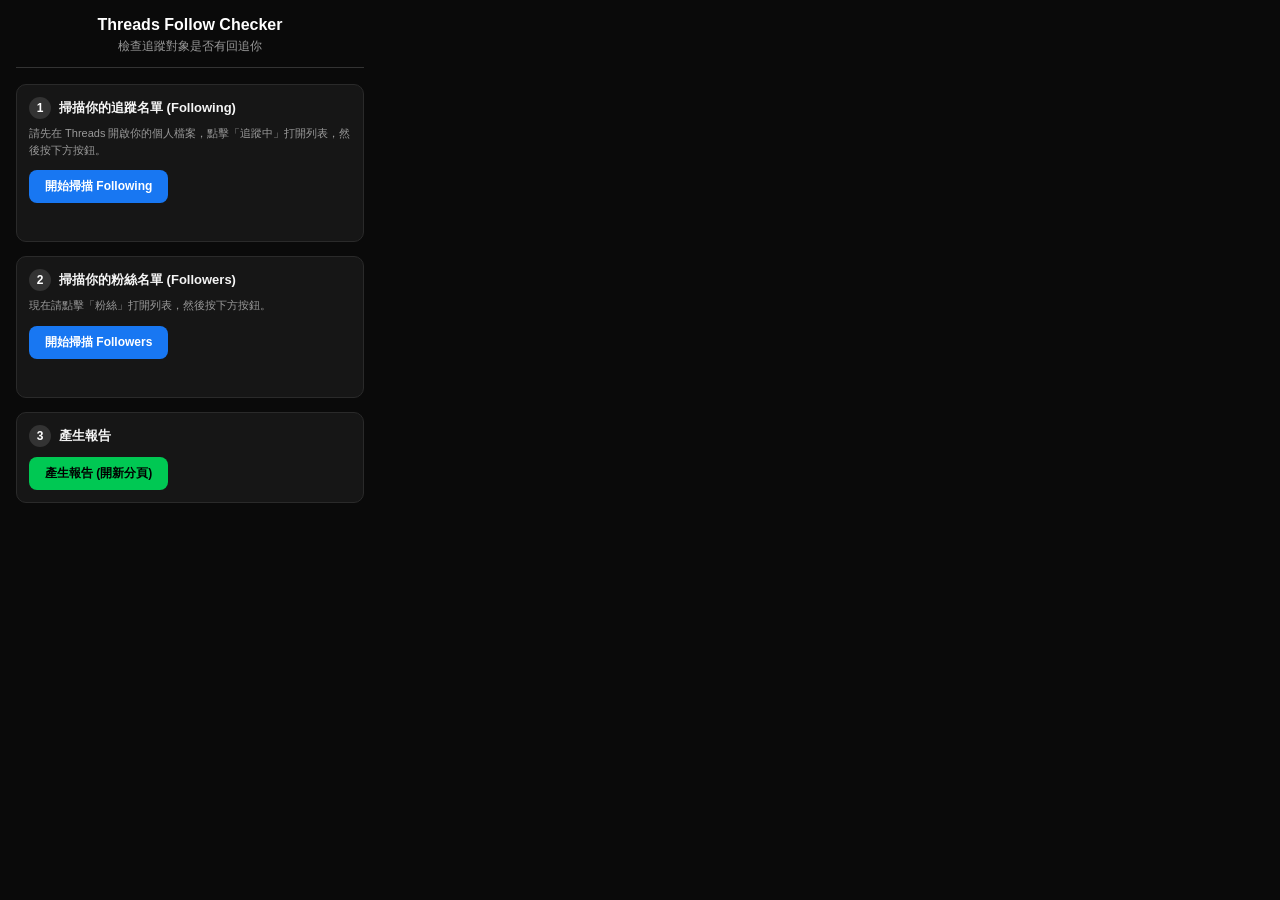
==== popup.html @ 83811b6b "Initial commit: Threads Follow Checker Chrome Extension Chrome Extension (Manifest V3) that checks i" ====
<!DOCTYPE html>
<html lang="zh-TW">
<head>
  <meta charset="UTF-8">
  <meta name="viewport" content="width=device-width, initial-scale=1.0">
  <title>Threads Follow Checker</title>
  <link rel="stylesheet" href="popup.css">
</head>
<body>
  <div id="app">
    <header>
      <h1>Threads Follow Checker</h1>
      <p class="subtitle">檢查追蹤對象是否有回追你</p>
    </header>

    <!-- Step 1: Scan Following -->
    <section id="step1" class="step">
      <div class="step-header">
        <span class="step-num">1</span>
        <span class="step-title">掃描你的追蹤名單 (Following)</span>
      </div>
      <p class="step-desc">請先在 Threads 開啟你的個人檔案，點擊「追蹤中」打開列表，然後按下方按鈕。</p>
      <button id="btn-scan-following" class="btn btn-primary">開始掃描 Following</button>
      <div id="following-status" class="status"></div>
    </section>

    <!-- Step 2: Scan Followers -->
    <section id="step2" class="step">
      <div class="step-header">
        <span class="step-num">2</span>
        <span class="step-title">掃描你的粉絲名單 (Followers)</span>
      </div>
      <p class="step-desc">現在請點擊「粉絲」打開列表，然後按下方按鈕。</p>
      <button id="btn-scan-followers" class="btn btn-primary">開始掃描 Followers</button>
      <div id="followers-status" class="status"></div>
    </section>

    <!-- Step 3: Report -->
    <section id="step3" class="step">
      <div class="step-header">
        <span class="step-num">3</span>
        <span class="step-title">產生報告</span>
      </div>
      <button id="btn-report" class="btn btn-accent">產生報告 (開新分頁)</button>
      <button id="btn-clear" class="btn btn-danger" style="display:none;">清除資料</button>
    </section>
  </div>
  <script src="popup.js"></script>
</body>
</html>
---- popup.css ----
* {
  margin: 0;
  padding: 0;
  box-sizing: border-box;
}

body {
  width: 380px;
  overflow-y: auto;
  font-family: -apple-system, BlinkMacSystemFont, "Segoe UI", Roboto, sans-serif;
  background: #0a0a0a;
  color: #f5f5f5;
  font-size: 13px;
}

#app {
  padding: 16px;
}

header {
  text-align: center;
  margin-bottom: 16px;
  padding-bottom: 12px;
  border-bottom: 1px solid #333;
}

header h1 {
  font-size: 16px;
  font-weight: 700;
  color: #fff;
}

.subtitle {
  color: #999;
  font-size: 12px;
  margin-top: 4px;
}

.step {
  margin-bottom: 14px;
  padding: 12px;
  background: #161616;
  border-radius: 10px;
  border: 1px solid #2a2a2a;
}

.step-header {
  display: flex;
  align-items: center;
  gap: 8px;
  margin-bottom: 6px;
}

.step-num {
  width: 22px;
  height: 22px;
  border-radius: 50%;
  background: #333;
  color: #fff;
  display: flex;
  align-items: center;
  justify-content: center;
  font-size: 12px;
  font-weight: 700;
  flex-shrink: 0;
}

.step-title {
  font-weight: 600;
  font-size: 13px;
}

.step-desc {
  color: #999;
  font-size: 11px;
  margin-bottom: 8px;
  line-height: 1.5;
}

.btn {
  display: inline-block;
  padding: 8px 16px;
  border: none;
  border-radius: 8px;
  font-size: 12px;
  font-weight: 600;
  cursor: pointer;
  transition: opacity 0.2s;
  margin-right: 6px;
  margin-top: 4px;
}

.btn:hover { opacity: 0.85; }
.btn:disabled { opacity: 0.4; cursor: not-allowed; }

.btn-primary { background: #1877f2; color: #fff; }
.btn-accent { background: #00c853; color: #000; }
.btn-danger { background: #d32f2f; color: #fff; }

.status {
  margin-top: 8px;
  font-size: 12px;
  color: #aaa;
  min-height: 18px;
}

.status .count { color: #00c853; font-weight: 600; }
.status .scanning { color: #ffab00; }
.status .done { color: #00c853; }
.status .error { color: #ff5252; }
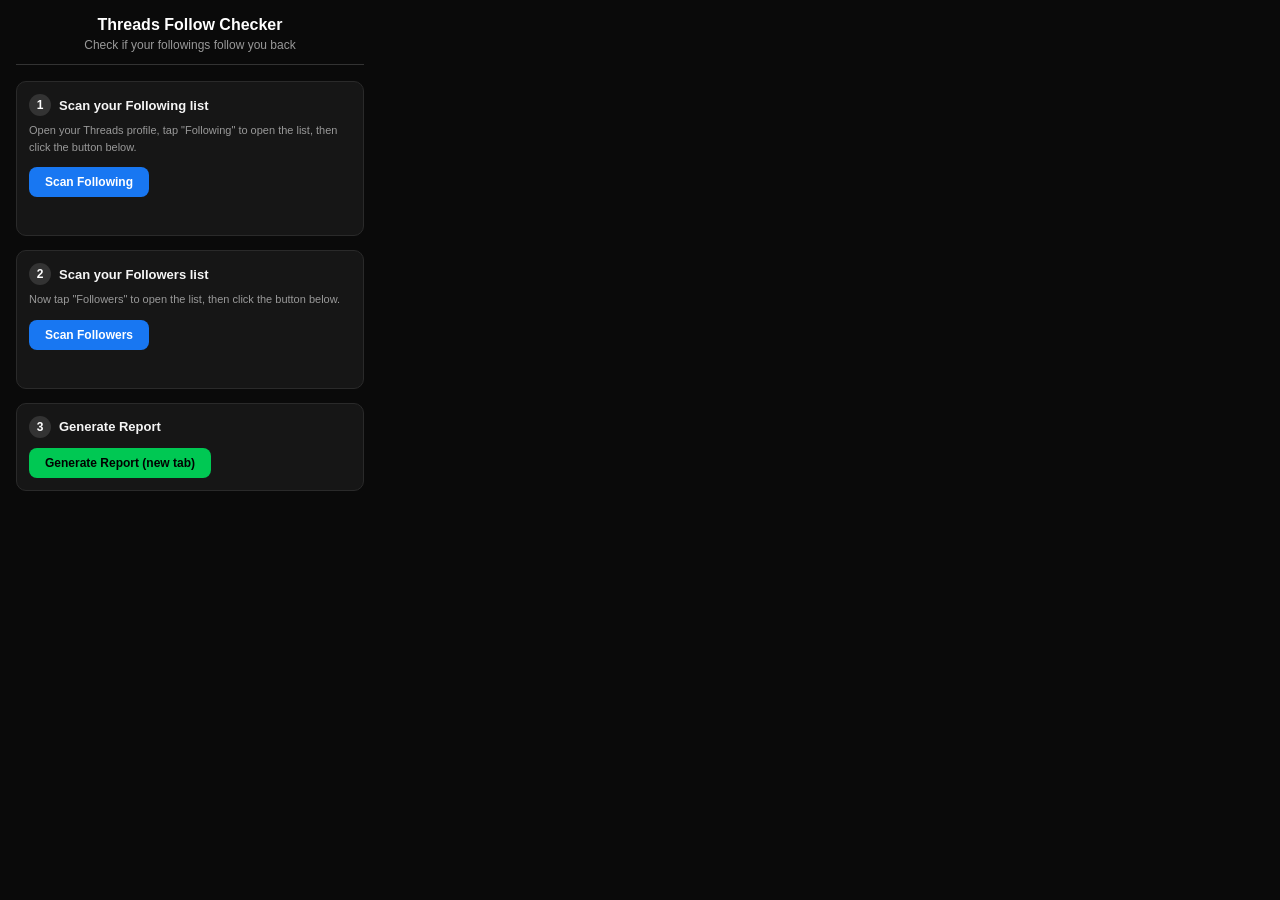
==== commit 6a931851: "Add i18n support for English and Traditional Chinese Use Chrome's built-in chrome.i18n API with _loc" ====
--- a/popup.html
+++ b/popup.html
@@ -1,5 +1,5 @@
 <!DOCTYPE html>
-<html lang="zh-TW">
+<html data-i18n-title="popupTitle">
 <head>
   <meta charset="UTF-8">
   <meta name="viewport" content="width=device-width, initial-scale=1.0">
@@ -9,18 +9,21 @@
 <body>
   <div id="app">
     <header>
-      <h1>Threads Follow Checker</h1>
-      <p class="subtitle">檢查追蹤對象是否有回追你</p>
+      <h1 data-i18n="popupTitle">Threads Follow Checker</h1>
+      <p class="subtitle" data-i18n="popupSubtitle">Check if your followings follow you back</p>
     </header>
+
+    <!-- Tab detection hint -->
+    <div id="tab-hint" class="tab-hint"></div>
 
     <!-- Step 1: Scan Following -->
     <section id="step1" class="step">
       <div class="step-header">
         <span class="step-num">1</span>
-        <span class="step-title">掃描你的追蹤名單 (Following)</span>
+        <span class="step-title" data-i18n="step1Title">Scan your Following list</span>
       </div>
-      <p class="step-desc">請先在 Threads 開啟你的個人檔案，點擊「追蹤中」打開列表，然後按下方按鈕。</p>
-      <button id="btn-scan-following" class="btn btn-primary">開始掃描 Following</button>
+      <p class="step-desc" data-i18n="step1Desc">Open your Threads profile, tap "Following" to open the list, then click the button below.</p>
+      <button id="btn-scan-following" class="btn btn-primary" data-i18n="btnScanFollowing">Scan Following</button>
       <div id="following-status" class="status"></div>
     </section>
 
@@ -28,10 +31,10 @@
     <section id="step2" class="step">
       <div class="step-header">
         <span class="step-num">2</span>
-        <span class="step-title">掃描你的粉絲名單 (Followers)</span>
+        <span class="step-title" data-i18n="step2Title">Scan your Followers list</span>
       </div>
-      <p class="step-desc">現在請點擊「粉絲」打開列表，然後按下方按鈕。</p>
-      <button id="btn-scan-followers" class="btn btn-primary">開始掃描 Followers</button>
+      <p class="step-desc" data-i18n="step2Desc">Now tap "Followers" to open the list, then click the button below.</p>
+      <button id="btn-scan-followers" class="btn btn-primary" data-i18n="btnScanFollowers">Scan Followers</button>
       <div id="followers-status" class="status"></div>
     </section>
 
@@ -39,12 +42,13 @@
     <section id="step3" class="step">
       <div class="step-header">
         <span class="step-num">3</span>
-        <span class="step-title">產生報告</span>
+        <span class="step-title" data-i18n="step3Title">Generate Report</span>
       </div>
-      <button id="btn-report" class="btn btn-accent">產生報告 (開新分頁)</button>
-      <button id="btn-clear" class="btn btn-danger" style="display:none;">清除資料</button>
+      <button id="btn-report" class="btn btn-accent" data-i18n="btnReport">Generate Report (new tab)</button>
+      <button id="btn-clear" class="btn btn-danger" style="display:none;" data-i18n="btnClear">Clear Data</button>
     </section>
   </div>
+  <script src="i18n.js"></script>
   <script src="popup.js"></script>
 </body>
 </html>
--- a/popup.css
+++ b/popup.css
@@ -97,6 +97,25 @@
 .btn-accent { background: #00c853; color: #000; }
 .btn-danger { background: #d32f2f; color: #fff; }
 
+.tab-hint {
+  text-align: center;
+  padding: 8px 12px;
+  margin-bottom: 12px;
+  border-radius: 8px;
+  font-size: 12px;
+  min-height: 18px;
+}
+
+.tab-hint:empty { display: none; }
+
+.hint-ok {
+  color: #00c853;
+}
+
+.hint-warn {
+  color: #ffab00;
+}
+
 .status {
   margin-top: 8px;
   font-size: 12px;
